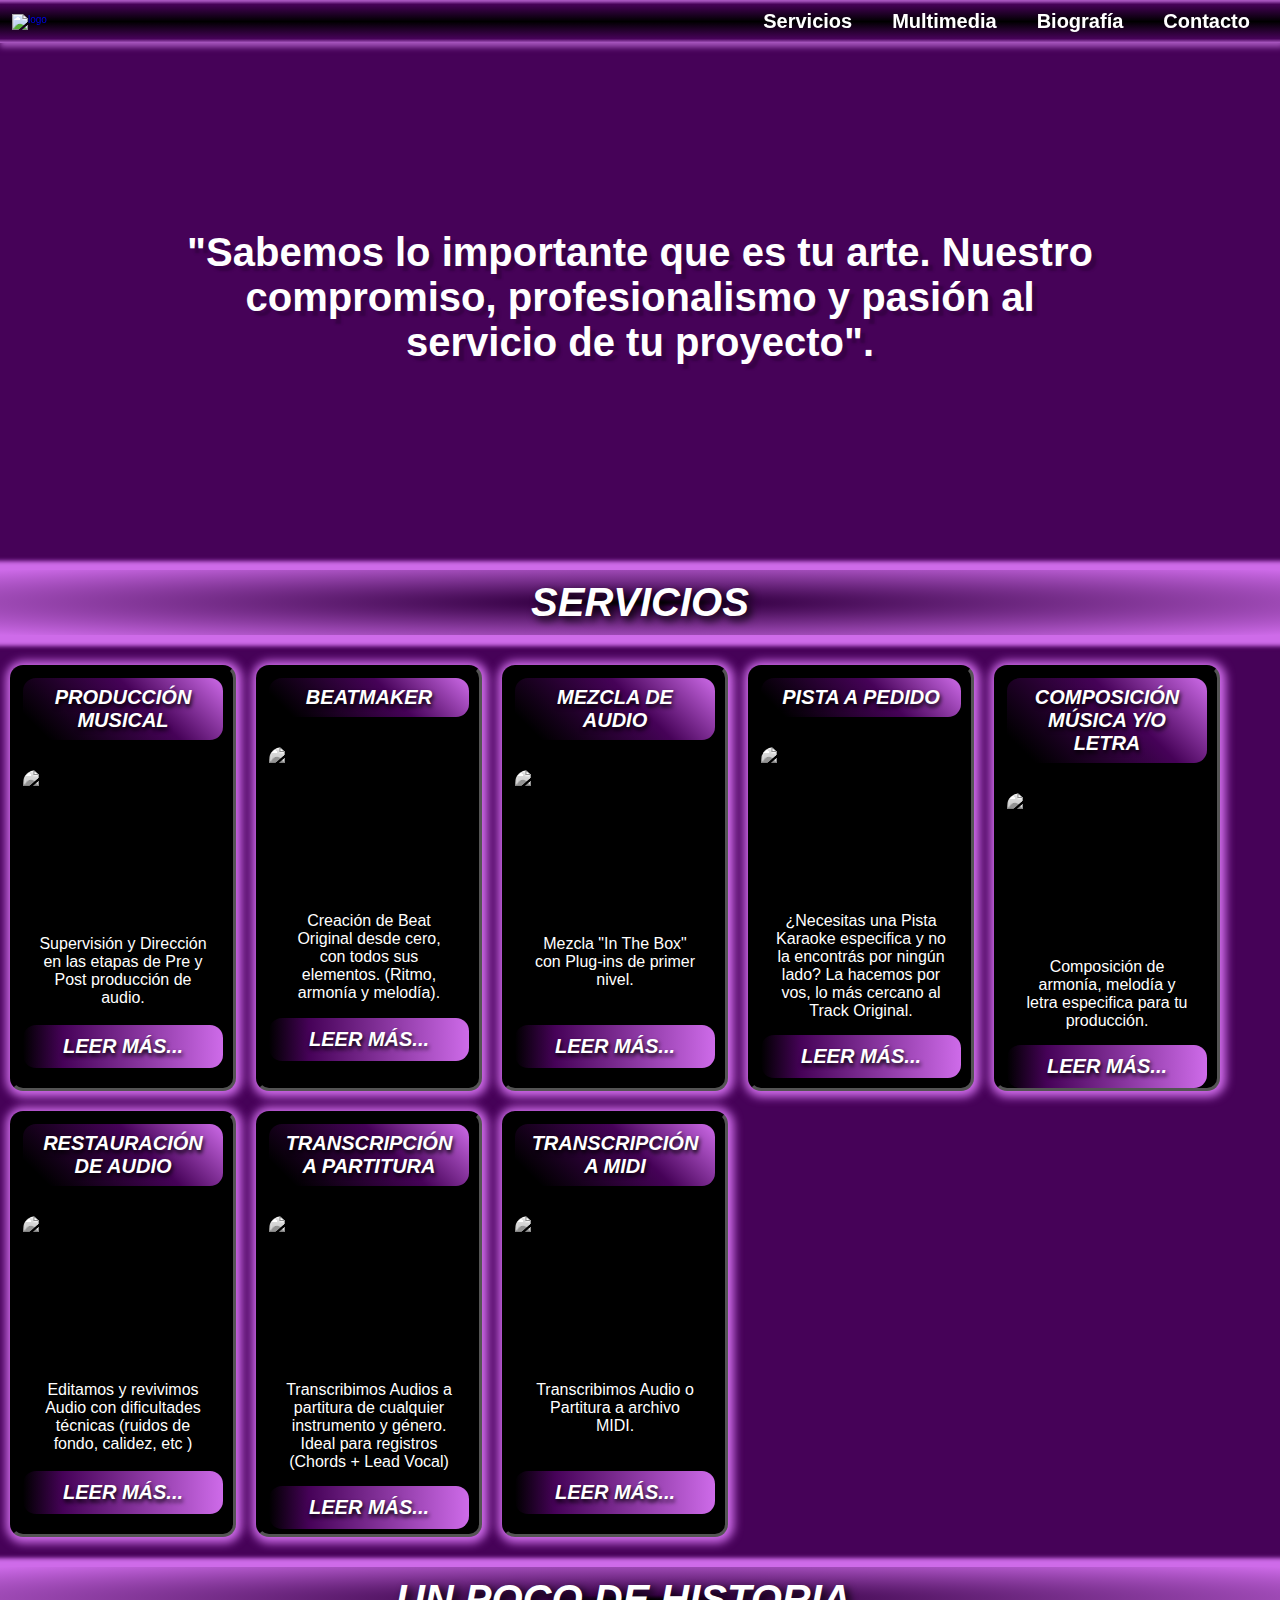
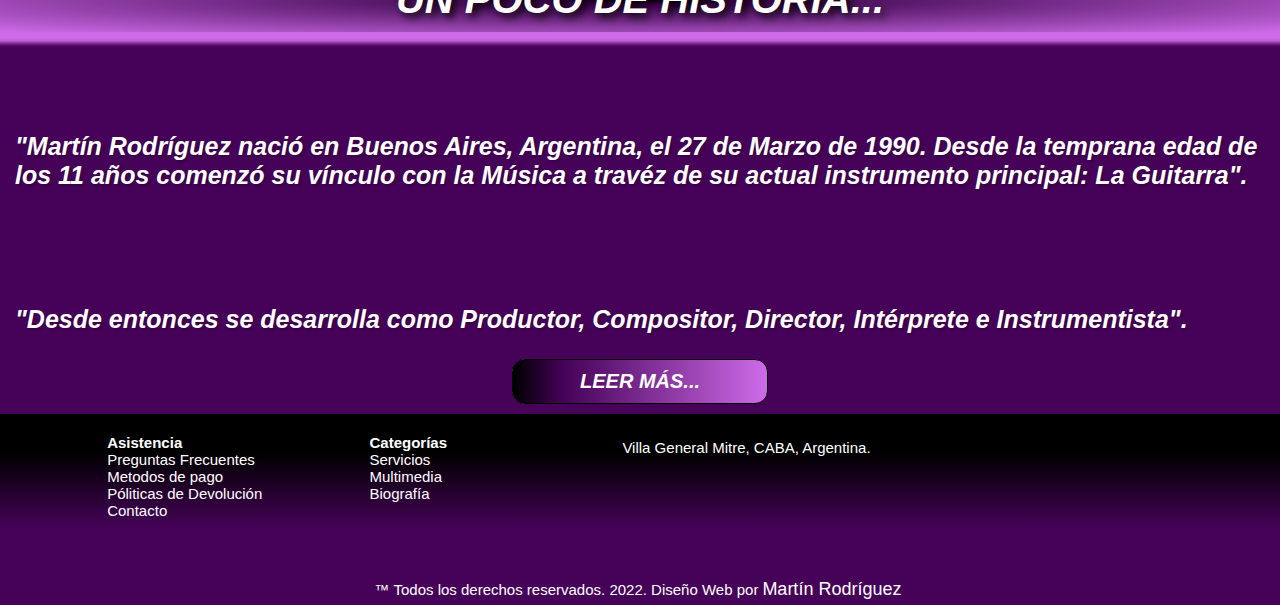
==== index.html @ 04217b55 "keywords" ====
<!DOCTYPE html>
<html lang="es">
<head>
    <meta charset="UTF-8">
    <meta http-equiv="X-UA-Compatible" content="IE=edge">
    <meta name="viewport" content="width=device-width, initial-scale=1.0">
    <title>MRproducciones</title>
    <meta name="description" content="Ofrecemos soluciones artísticas para todo tipo de proyectos y contenido relacionado con la Música. ">
    <meta name="keywords" content="musica, producciones, beatmaker, mezcla, audio, estudio, grabacion, pistas, karaoke, teatromusical, partituras, transcripciones">
    <link rel="shortcut icon" href="images/Favicon.png">    
    <link rel="stylesheet" href="css/stylees.css">
</head>


<body class="contenedor2">
    <div class="contenedor__index">
        <header>   
            <div class="header__menu">
                <a href="index.html"><img class="imgLogo" src="images/LOGO.bmp" alt="logo"></a>

                <div class="header__redes"><!--Abre Social Media-->
                    <script type="module" src="https://unpkg.com/ionicons@5.5.2/dist/ionicons/ionicons.esm.js"></script>
                    <script nomodule src="https://unpkg.com/ionicons@5.5.2/dist/ionicons/ionicons.js"></script>
            
                    <a href="https://www.instagram.com/martin8rod/" target="blank">
                        <ion-icon name="logo-instagram"></ion-icon>
                    </a>
            
                    <a href="https://www.facebook.com/martin.rodriguez.1257604/" target="blank">
                        <ion-icon name="logo-facebook"></ion-icon>
                    </a>
            
                    <a href="https://twitter.com/MartnRo28462185" target="blank">
                        <ion-icon name="logo-twitter"></ion-icon>
                    </a>
                </div><!--Cierra Social Media-->

                <nav class="nav"><!--Abre Navegador-->
                    <ul>
                        <li><a href="pages/1servicios.html"> Servicios </a>
                                <ul>
                                    <li><a href="pages/1servicios.html#produccion"> Producción Musical</a></li>
                                    <li><a href="pages/1servicios.html#beatmaker"> Beatmaker</a></li>
                                    <li><a href="pages/1servicios.html#mezcla"> Mezcla de Audio</a></li>
                                    <li><a href="pages/1servicios.html#pista"> Pista a pedido </a></li>
                                    <li><a href="pages/1servicios.html#composicion"> Composición Música y/o Letra</a></a></li>
                                    <li><a href="pages/1servicios.html#restauracion"> Restauración de audio</a></li>
                                    <li><a href="pages/1servicios.html#partitura">Transcripción a Partitura</a></li>
                                    <li><a href="pages/1servicios.html#midi">Transcripción a MIDI</a></li>
                                </ul>
                        </li>
                        <li><a href="pages/2multimedia.html"> Multimedia </a></li>
                        <li><a href="pages/3biografia.html"> Biografía</a></li>
                        <li><a href="pages/4contacto.html" target="blank"> Contacto</a></li>    
                    </ul>
                </nav><!--Cierra Navegador-->
            </div>
        </header>


        <div class="div__parallax"><!--Imagen con paralax-->
            <p class="index__parallax index__parrafoParallax">"Sabemos lo importante que es tu arte. Nuestro compromiso, profesionalismo y pasión al servicio de tu proyecto".</p>
        </div>


        <Section> <!--Abre Boxes Servicios en Index-->
            <h1><a class="index__servicios__titulo" href="pages/1servicios.html"> Servicios</a></h1>
            <div class="index__servicios">
                <div class="index__servicios__box" >
                    <h2 class="index__servicios__h2">Producción Musical</h2>
                    <img class="index__servicios__img" src="images/index/servicio_prod.jpg" alt="img.Producción Musical">
                    <p>Supervisión y Dirección en las etapas de Pre y Post producción de audio.</p>
                    <a href="pages/1servicios.html#produccion"><input class="index__servicios__boton" type="button" value="LEER MÁS..."></a>
                </div>
                <div class="index__servicios__box">
                    <h2 class="index__servicios__h2">Beatmaker</h2>
                    <img class="index__servicios__img" src="images/index/servicios_beat.jpg" alt="img.Beatmaker">
                    <p>Creación de Beat Original desde cero, con todos sus elementos. (Ritmo, armonía y melodía). </p>
                    <a href="pages/1servicios.html#beatmaker"><input class="index__servicios__boton" type="button" value="LEER MÁS..."></a> 
                </div>
                <div class="index__servicios__box">
                    <h2 class="index__servicios__h2">Mezcla de Audio</h2>
                    <img class="index__servicios__img" src="images/index/servicios_mezcla.jpg" alt="img.Mezcla">
                    <p>Mezcla "In The Box" con Plug-ins de primer nivel.</p>
                    <a href="pages/1servicios.html#mezcla"><input class="index__servicios__boton" type="button" value="LEER MÁS..."></a>
                </div>
                <div class="index__servicios__box">
                    <h2 class="index__servicios__h2">Pista a pedido</h2>
                    <img class="index__servicios__img" src="images/index/servicios_pista.jpg" alt="img.Pista a pedido">
                    <p>¿Necesitas una Pista Karaoke especifica y no la encontrás por ningún lado? La hacemos por vos, lo más cercano al Track Original.</p>
                    <a href="pages/1servicios.html#pista"><input class="index__servicios__boton" type="button" value="LEER MÁS..."></a>
                </div>
                <div class="index__servicios__box">
                    <h2 class="index__servicios__h2">Composición Música y/o Letra</h2>
                    <img class="index__servicios__img" src="images/index/servicios_composicion.jpg" alt="img.Composición Música y Letra">
                    <p>Composición de armonía, melodía y letra especifica para tu producción.</p>
                    <a href="pages/1servicios.html#composicion"><input class="index__servicios__boton" type="button" value="LEER MÁS..."></a>
                </div>
                <div class="index__servicios__box">
                    <h2 class="index__servicios__h2">Restauración de audio</h2>
                    <img class="index__servicios__img" src="images/index/servicios_restauracion.jpg.crdownload" alt="img.Restauriación de audio">
                    <p>Editamos y revivimos Audio con dificultades técnicas (ruidos de fondo, calidez, etc ) </p>
                    <a href="pages/1servicios.html#restauracion"><input class="index__servicios__boton" type="button" value="LEER MÁS..."></a>
                </div>
                <div class="index__servicios__box">
                    <h2 class="index__servicios__h2">Transcripción a Partitura</h2>
                    <img class="index__servicios__img" src="images/index/servicios_partitura.jpg" alt="img.Transcripción a Partitura">
                    <p>Transcribimos Audios a partitura de cualquier instrumento y género. Ideal para registros (Chords + Lead Vocal)</p>
                    <a href="pages/1servicios.html#partitura"><input class="index__servicios__boton" type="button" value="LEER MÁS..."></a>
                </div>
                <div class="index__servicios__box">
                    <h2 class="index__servicios__h2">Transcripción a MIDI</h2>
                    <img class="index__servicios__img" src="images/index/servicios_midi.jpg" alt="img.Transcripción a MIDI">
                    <p>Transcribimos Audio o Partitura a archivo MIDI.</p>
                    <a href="pages/1servicios.html#midi"><input class="index__servicios__boton" type="button" value="LEER MÁS..."></a>
                </div>
            </div>    
        </Section><!--Cierra Boxes Servicios en Index-->

        
        <aside class="aside"><!--Breve Biografía-->
            <h2 class="index__servicios__titulo">Un poco de historia...</h2>
            <p>"Martín Rodríguez nació en Buenos Aires, Argentina, el 27 de Marzo de 1990. Desde la temprana edad de los 11 años comenzó su vínculo con la Música a travéz de su actual instrumento principal: La Guitarra".</p>
            <p>"Desde entonces se desarrolla como Productor, Compositor, Director, Intérprete e Instrumentista".</p>
            <a  href="pages/3biografia.html"><input class="aside__boton" type="button" value="LEER MÁS..."></a>
        </aside>


        <footer class="footer"> <!-- Abre Footer-->
            <div class="footer__div">
                <ul>
                    <h3><a href="pages/5asistencia.html" target="blank"> Asistencia</a></h3>
                    <li><a href="pages/5asistencia.html#preguntas" target="blank"> Preguntas Frecuentes</a></li>
                    <li><a href="pages/5asistencia.html#metodos" target="blank"> Metodos de pago</a></li>
                    <li><a href="pages/5asistencia.html#politicas" target="blank"> Póliticas de Devolución</a></li>
                    <link href="https://cdn.jsdelivr.net/npm/bootstrap@5.1.3/dist/css/bootstrap.min.css" rel="stylesheet" integrity="sha384-1BmE4kWBq78iYhFldvKuhfTAU6auU8tT94WrHftjDbrCEXSU1oBoqyl2QvZ6jIW3" crossorigin="anonymous">
                    <li><a href="pages/4contacto.html" target="blank">Contacto</a></li>   
                </ul>
                <ul>
                    <h3><a> Categorías</a></h3>
                    <li><a href="pages/1servicios.html"> Servicios</a></li> 
                    <li><a href="pages/2multimedia.html"> Multimedia</a></li>
                    <li><a href="pages/3biografia.html"> Biografía</a></li>  
                </ul>
                <div class="footer__redes">
                    <a href="https://www.instagram.com/martin8rod/" target="blank">
                        <ion-icon name="logo-instagram"></ion-icon>
                    </a>
            
                    <a href="https://www.facebook.com/martin.rodriguez.1257604/" target="blank">
                        <ion-icon name="logo-facebook"></ion-icon>
                    </a>
            
                    <a href="https://twitter.com/MartnRo28462185" target="blank">
                        <ion-icon name="logo-twitter"></ion-icon>
                    </a>
                </div>
                <p id="footer__direccion"> Villa General Mitre, CABA, Argentina.</p>
                <iframe class="footer__mapa__img" src="https://www.google.com/maps/embed?pb=!1m18!1m12!1m3!1d4780.243723887978!2d-58.468614396782094!3d-34.60627025416889!2m3!1f0!2f0!3f0!3m2!1i1024!2i768!4f13.1!3m3!1m2!1s0x95bcc9ff31821b9b%3A0xfb2148a7ccff1341!2sAlejandro%20Magari%C3%B1os%20Cervantes%20%26%20Manuel%20Ricardo%20Trelles%2C%20Buenos%20Aires!5e0!3m2!1ses!2sar!4v1648910912915!5m2!1ses!2sar" width="400" height="300" style="border:0;" allowfullscreen="" loading="lazy" referrerpolicy="no-referrer-when-downgrade"></iframe>
                
            </div>
            <p> ™ Todos los derechos reservados. 2022. Diseño Web por<a class=martin href="pages/3biografia.html">Martín Rodríguez</a></p>
        </footer> <!-- Cierra Footer-->  
    </div>
</body>
</html>
---- css/stylees.css ----
* {
  margin: 0;
  padding: 0;
  font-family: 'Gill Sans', 'Gill Sans MT', Calibri, 'Trebuchet MS', sans-serif;
  list-style: none; }

a {
  text-decoration: none; }

html {
  font-size: 62.5%; }

/**Comienza HEADER-NAV-FOOTER**/
header {
  background-color: black;
  background-image: linear-gradient(to bottom, #a655bd 2%, #460258 10%, black 50%, #460258 90%, #a655bd 99%);
  width: 100%;
  position: fixed;
  z-index: 100;
  box-shadow: 2px 2px 6px 2px #a655bd; }

.header__menu {
  margin: auto;
  padding: 10px;
  display: flex;
  flex-direction: row;
  justify-content: space-between;
  align-items: center; }

.imgLogo {
  width: 150px;
  padding: 2px; }

.header__redes a {
  color: white;
  margin: 20px;
  text-align: left;
  font-size: 2rem; }

.header__redes a:hover {
  color: #ce6be9;
  transition: 0.2s;
  border-radius: 10px;
  border-color: #a655bd;
  font-size: 2rem; }

.nav ul {
  display: flex;
  flex-direction: row;
  align-items: center;
  flex-wrap: wrap; }

.nav ul li a {
  color: white;
  font-weight: bold;
  margin: 20px;
  font-size: 2rem; }

.nav ul li ul {
  display: none;
  position: absolute;
  min-width: 300px;
  background-color: black;
  margin: 10px; }

.nav ul li ul a {
  display: block;
  padding: 5px;
  margin: 10px; }

.nav li:hover > ul {
  display: block;
  border-radius: 10px;
  background-image: linear-gradient(45deg, #a655bd 2%, #460258 10%, black 50%, #460258 90%, #a655bd 99%);
  box-shadow: 2px 2px 5px 5px #a655bd; }

.nav li a:hover {
  background-color: #a655bd;
  padding: 6px;
  transition: 0.2s;
  border-radius: 10px;
  box-shadow: 1px 1px 8px 3px #a655bd; }

.footer {
  background-color: black;
  background-image: linear-gradient(to top, #460258 40%, black 80%);
  display: flex;
  flex-direction: column;
  justify-content: center; }
  .footer p {
    color: white;
    display: block;
    text-align: center;
    padding: 5px;
    font-size: 1.5rem; }
  .footer a {
    color: white;
    font-size: 1.5rem; }
  .footer .martin {
    margin: 4px;
    font-size: 1.8rem; }

.footer__div {
  display: flex;
  flex-direction: row;
  justify-content: space-evenly;
  padding: 10px;
  margin: 10px; }

.footer div ul {
  margin: 0 20px 0 20px; }

.footer__mapa__img {
  width: 250px;
  height: 120px;
  border-radius: 15px; }

.footer__redes a {
  display: flex;
  flex-direction: column;
  padding: 8px; }

.footer a:hover {
  color: #ce6be9;
  transition: 0.2s; }

/**Fin HEADER-NAV-FOOTER**/
/**Comienza INDEX**/
.contenedor__index {
  height: 100vh;
  display: grid;
  grid-template-areas: "header header header header header" "div div div div div" "section section section section section" "aside aside aside aside aside" "footer footer footer footer footer";
  grid-template-columns: repeat(5, 1fr);
  grid-template-rows: repeat(5, 1fr); }

.contenedor2 {
  background-color: #460258;
  background-image: url(../images/index/fondo2.jpg);
  background-repeat: repeat;
  background-blend-mode: overlay; }

header {
  grid-area: header; }

.div__parallax {
  grid-area: div; }

section {
  grid-area: section; }

aside {
  grid-area: aside; }

footer {
  grid-area: footer; }

.div__multimedia {
  grid-area: div; }

header {
  background-color: black;
  background-image: linear-gradient(to bottom, #a655bd 2%, #460258 10%, black 50%, #460258 90%, #a655bd 99%);
  width: 100%;
  position: fixed;
  z-index: 100;
  box-shadow: 2px 2px 6px 2px #a655bd; }

.header__menu {
  margin: auto;
  padding: 10px;
  display: flex;
  flex-direction: row;
  justify-content: space-between;
  align-items: center; }

.imgLogo {
  width: 150px;
  padding: 2px; }

.header__redes a {
  color: white;
  margin: 20px;
  text-align: left;
  font-size: 2rem; }

.header__redes a:hover {
  color: #ce6be9;
  transition: 0.2s;
  border-radius: 10px;
  border-color: #a655bd;
  font-size: 2rem; }

.nav ul {
  display: flex;
  flex-direction: row;
  align-items: center;
  flex-wrap: wrap; }

.nav ul li a {
  color: white;
  font-weight: bold;
  margin: 20px;
  font-size: 2rem; }

.nav ul li ul {
  display: none;
  position: absolute;
  min-width: 300px;
  background-color: black;
  margin: 10px; }

.nav ul li ul a {
  display: block;
  padding: 5px;
  margin: 10px; }

.nav li:hover > ul {
  display: block;
  border-radius: 10px;
  background-image: linear-gradient(45deg, #a655bd 2%, #460258 10%, black 50%, #460258 90%, #a655bd 99%);
  box-shadow: 2px 2px 5px 5px #a655bd; }

.nav li a:hover {
  background-color: #a655bd;
  padding: 6px;
  transition: 0.2s;
  border-radius: 10px;
  box-shadow: 1px 1px 8px 3px #a655bd; }

.index__parallax {
  background-image: url(../images/index/1.jpg);
  background-attachment: fixed;
  background-position: center;
  background-repeat: no-repeat;
  background-size: cover;
  border-radius: 15px;
  margin: 80px 20px 20px 20px;
  padding: 150px;
  height: 150px; }

.index__parrafoParallax {
  color: white;
  font-size: 4rem;
  overflow: hidden;
  font-weight: bold;
  text-align: center;
  text-shadow: 5px 5px 2px #380247; }

.index__servicios__titulo {
  display: block;
  text-align: center;
  text-transform: uppercase;
  color: white;
  font-size: 4rem;
  font-weight: bold;
  font-style: italic;
  margin: 20px 0 20px 0;
  padding: 10px;
  text-shadow: 4px 4px 8px black;
  background-image: radial-gradient(black 1%, #380247 10%, #ce6be9);
  box-shadow: 1px 1px 4px 10px #ce6be9; }

.index__servicios {
  display: flex;
  flex-direction: row;
  flex-wrap: wrap; }

.index__servicios__h2 {
  text-transform: uppercase;
  background-image: linear-gradient(45deg, black 10%, #460258 60%, #ce6be9);
  border-radius: 13px;
  color: white;
  text-shadow: 1px 3px 4px black;
  font-style: italic;
  padding: 8px;
  margin: 0 0 30px 0;
  font-size: 2rem; }

.index__servicios__box {
  display: grid;
  grid-template-rows: 1fr 2fr 2fr 1fr;
  width: 200px;
  height: 400px;
  border: inset 3px black;
  overflow: hidden;
  border-radius: 13px;
  box-shadow: 1px 1px 10px  5px #ce6be9;
  padding: 10px;
  text-align: center;
  background-color: black;
  margin: 10px; }

.index__servicios__img {
  width: 100%;
  height: 150px;
  border-radius: 13px;
  filter: grayscale(100%); }

.index__servicios p {
  padding: 15px;
  color: white;
  font-size: 1.6rem; }

.index__servicios__boton {
  color: white;
  border-radius: 13px;
  border: none;
  box-shadow: linear-gradient(2px 2px 2px #ce6be9);
  padding: 10px;
  display: block;
  justify-content: center;
  align-items: center;
  width: 100%;
  background-image: linear-gradient(to right, black, #460258 20%, #ce6be9);
  font-size: 2rem;
  font-weight: bold;
  font-style: italic;
  text-shadow: 1px 3px 4px black; }

.index__servicios__boton:hover {
  color: black;
  background-image: linear-gradient(to right, black, white 20%);
  transition: 0.2s;
  text-shadow: 1px 3px 4px #743d83; }

.aside {
  margin-top: 20px;
  display: flex;
  flex-direction: column;
  background-image: url(../images/index/2.jpg);
  background-attachment: fixed;
  background-repeat: no-repeat;
  background-size: cover;
  filter: gray;
  text-align: center; }
  .aside p {
    color: white;
    font-style: italic;
    font-size: 2.5rem;
    font-weight: bold;
    margin: 100px 15px 15px 15px;
    text-align: left;
    text-shadow: 2px 2px 2px #380247; }

.aside__boton {
  display: inline;
  width: 20%;
  margin: 10px;
  padding: 10px;
  border-radius: 13px;
  border: solid 1px black;
  background-image: linear-gradient(to right, black, #460258 20%, #ce6be9);
  font-size: 2rem;
  font-weight: bold;
  font-style: italic; }

.aside a input {
  color: white; }

.aside a input:hover {
  background-image: linear-gradient(to right, black, white 20%);
  color: black;
  transition: 0.2s;
  text-shadow: 5px 1px 10px #743d83; }

.aside h2 {
  margin: 0; }

/**Final INDEX**/
/**Comienza SERVICIOS**/
.contenedor__servicios {
  height: 100vh;
  display: grid;
  grid-template-areas: "header header header" "section section section" "footer footer footer";
  grid-template-columns: repeat(3, 1fr);
  grid-auto-rows: repeat(3, 1fr); }

.servicios__section {
  display: flex;
  flex-direction: column; }

.tituloPagina {
  display: block;
  font-size: 3rem;
  color: white;
  margin: 80px 0 0 0;
  text-align: center; }

.servicios__lista {
  height: 100%;
  background-color: #380247;
  justify-content: center; }
  .servicios__lista ul {
    display: flex;
    flex-direction: row;
    justify-content: space-evenly;
    align-content: center;
    text-align: center;
    padding: 10px;
    font-size: 1.5rem; }

.listaLi li > a {
  color: white;
  position: relative; }

.listaLi li > a:hover {
  text-shadow: 1px 3px 7px #ce6be9;
  transition: 0.2s; }

.servicios__produccion__texto {
  font-size: 2rem;
  margin: 20px;
  width: 100%;
  display: grid;
  grid-template-rows: 1fr 2fr 1fr;
  color: white; }

.serviciosH2 {
  margin: auto;
  width: 95%;
  justify-content: center;
  text-align: center;
  margin-top: 5px;
  text-shadow: 3px 3px 2px black;
  background-image: linear-gradient(to right, black 5%, #460258, #ce6be9 50%, #460258, black);
  padding: 10px;
  border-radius: 5px; }

.serviciosParrafo {
  margin: 10px; }

.servicios__divBoton {
  display: flex;
  flex-direction: row;
  justify-content: center; }

.servicios__texto__boton {
  font-size: 1.8rem;
  font-weight: bold;
  text-transform: uppercase;
  color: white;
  text-shadow: 3px 2px 1px black;
  background-image: linear-gradient(to right, rgba(0, 0, 0, 0.938) 2%, #460258 40%, #ce6be9);
  display: inline;
  border-radius: 10px;
  border: none;
  padding: 10px;
  margin: 10px; }

.servicios__texto__boton:hover {
  background-image: linear-gradient(to right, black 2%, white);
  color: black;
  text-shadow: 2px 2px 4px white;
  transition: 0.2s; }

/**MAPS**/
.btn-color1 {
  background-color: violet; }

.btn-color2 {
  background-color: black; }

.btn-color3 {
  background-color: white; }

/**EXTEND**/
.extend, .servicios__produccion, .servicios__beatmaker {
  background-color: black;
  margin-top: 50px;
  display: flex; }

.servicios__produccion {
  flex-direction: row; }

.servicios__beatmaker {
  flex-direction: row-reverse; }

/**MIXIN**/
.servicios__img {
  border-radius: 10px;
  height: 300px; }

/**Fin SERVICIOS**/
/**Comienza MULTIMEDIA**/
.contenedor__multimedia {
  display: flex;
  flex-direction: column; }

.section__multimedia {
  width: 100%; }

.index__multimedia__titulo {
  display: block;
  text-align: center;
  text-transform: uppercase;
  color: white;
  font-size: 4rem;
  font-weight: bold;
  font-style: italic;
  margin: 76px 0 15px 0;
  padding: 10px;
  text-shadow: 4px 4px 8px black;
  background-image: radial-gradient(black 1%, #380247 10%, #ce6be9);
  box-shadow: 1px 1px 4px 10px #ce6be9; }

.listaMultimedia {
  width: 100%;
  height: 40px;
  background-color: #380247;
  display: flex;
  flex-direction: row;
  justify-content: space-evenly;
  align-items: center; }
  .listaMultimedia a {
    font-size: 1.5rem;
    color: white; }
    .listaMultimedia a:hover {
      text-shadow: 2px 2px 4px white; }

.multimedia__produccion {
  height: 400px;
  display: flex;
  flex-direction: column; }
  .multimedia__produccion h2 {
    font-size: 3rem;
    color: white;
    margin: auto;
    width: 95%;
    justify-content: center;
    text-align: center;
    margin-top: 5px;
    padding: 10px;
    border-radius: 5px;
    text-shadow: 2px 2px 4px #ce6be9; }

.boxesProduccion {
  height: 100%;
  display: flex;
  flex-grow: row nowrap;
  margin: 20px; }

.multimedia__boxProduccion {
  height: 100%;
  width: 300px;
  margin: 10px;
  overflow: hidden;
  background-color: black;
  border-radius: 15px;
  box-shadow: 1px 1px 10px  5px #ce6be9;
  display: flex;
  flex-direction: column;
  align-items: center; }
  .multimedia__boxProduccion ul {
    width: 80%;
    margin: 10px; }
    .multimedia__boxProduccion ul li {
      color: white;
      font-size: 1.5rem;
      text-align: justify;
      margin: 5px; }

.imgBoxMultimedia {
  margin-top: 20px;
  border-radius: 15px; }

.audioControls {
  width: 80%; }

.cosas {
  margin-top: 50px; }

/**Fin MULTIMEDIA**/
/**Comienza BIOGRAFIA**/
.contenedor__biografia {
  height: 100vh;
  display: grid;
  grid-template-areas: "header header header" "section section section" "div div div" "footer footer footer "; }

.contenedor__biografia iframe {
  margin: 10px; }

.biografia__texto {
  color: white;
  font-size: 1.7rem;
  margin: 20px;
  text-align: justify; }

/**Fin BIOGRAFIA**/
/**Comienza CONTACTO**/
.contenedor__contacto {
  height: 100vh;
  background-color: #460258;
  background-image: url(../images/index/fondo2.jpg);
  background-repeat: repeat;
  background-blend-mode: overlay;
  display: grid;
  grid-template-areas: "header" "section" "footer"; }

.section__formulario {
  width: 100%;
  display: flex;
  flex-direction: column; }

.section__formulario p {
  color: white;
  font-size: 1.4rem;
  margin-top: 10px;
  text-align: center;
  background-color: #380247;
  padding: 10px;
  position: relative;
  text-shadow: 3px 3px 0 black; }

.fieldset {
  width: 80%;
  padding: 20px;
  margin: auto;
  margin-top: 50px;
  margin-bottom: 50px;
  display: flex;
  flex-direction: column;
  justify-content: center;
  border-radius: 13px;
  border: none;
  box-shadow: 2px 2px 8px 8px #ce6be9;
  color: white;
  background-image: linear-gradient(45deg, #460258, black); }

.legend__formulario {
  font-size: 2rem;
  text-transform: uppercase;
  text-decoration: solid;
  text-shadow: 3px 3px 3px #460258; }

.div__formulario {
  display: flex;
  flex-direction: column;
  justify-content: space-between;
  align-items: left; }

.div__formulario label {
  font-size: 1.2rem;
  padding: 5px;
  display: block; }

.div__formulario input {
  background-color: #e27bff;
  padding: 5px;
  font-size: 1rem; }

.formulario__sexo {
  display: flex;
  flex-direction: row;
  justify-content: space-between;
  align-items: center;
  width: 20%;
  font-size: 1.2rem; }

/**Fin CONTACTO**/
/**Comienza ASISTENCIA-PREGUNTAS**/
.contenedor__asistencia {
  display: grid;
  grid-template-areas: "header header header" "section section section" "footer footer footer"; }

.asistencia__frecuentes {
  margin: 15px;
  font-size: 3rem;
  color: white;
  text-align: center; }

.asistencia__div {
  padding: 15px;
  display: flex;
  flex-direction: column;
  color: white;
  font-size: 1.5rem; }

.asistencia__div h3 {
  background-color: #791a94;
  padding: 5px;
  border-radius: 10px; }

.asistencia__metodos {
  margin: 15px;
  font-size: 3rem;
  color: white;
  text-align: center; }

.asistencia__metodos ul {
  padding: 5px;
  display: flex;
  flex-direction: column;
  color: white;
  font-size: 1.5rem;
  text-align: left; }

.asistencia__politicas {
  margin: 15px;
  font-size: 3rem;
  color: white;
  text-align: center; }

.asistencia__politicas p {
  padding: 5px;
  display: flex;
  flex-direction: column;
  color: white;
  font-size: 1.5rem;
  text-align: left; }

/**Fin ASISTENCIA-PREGUNTAS**/
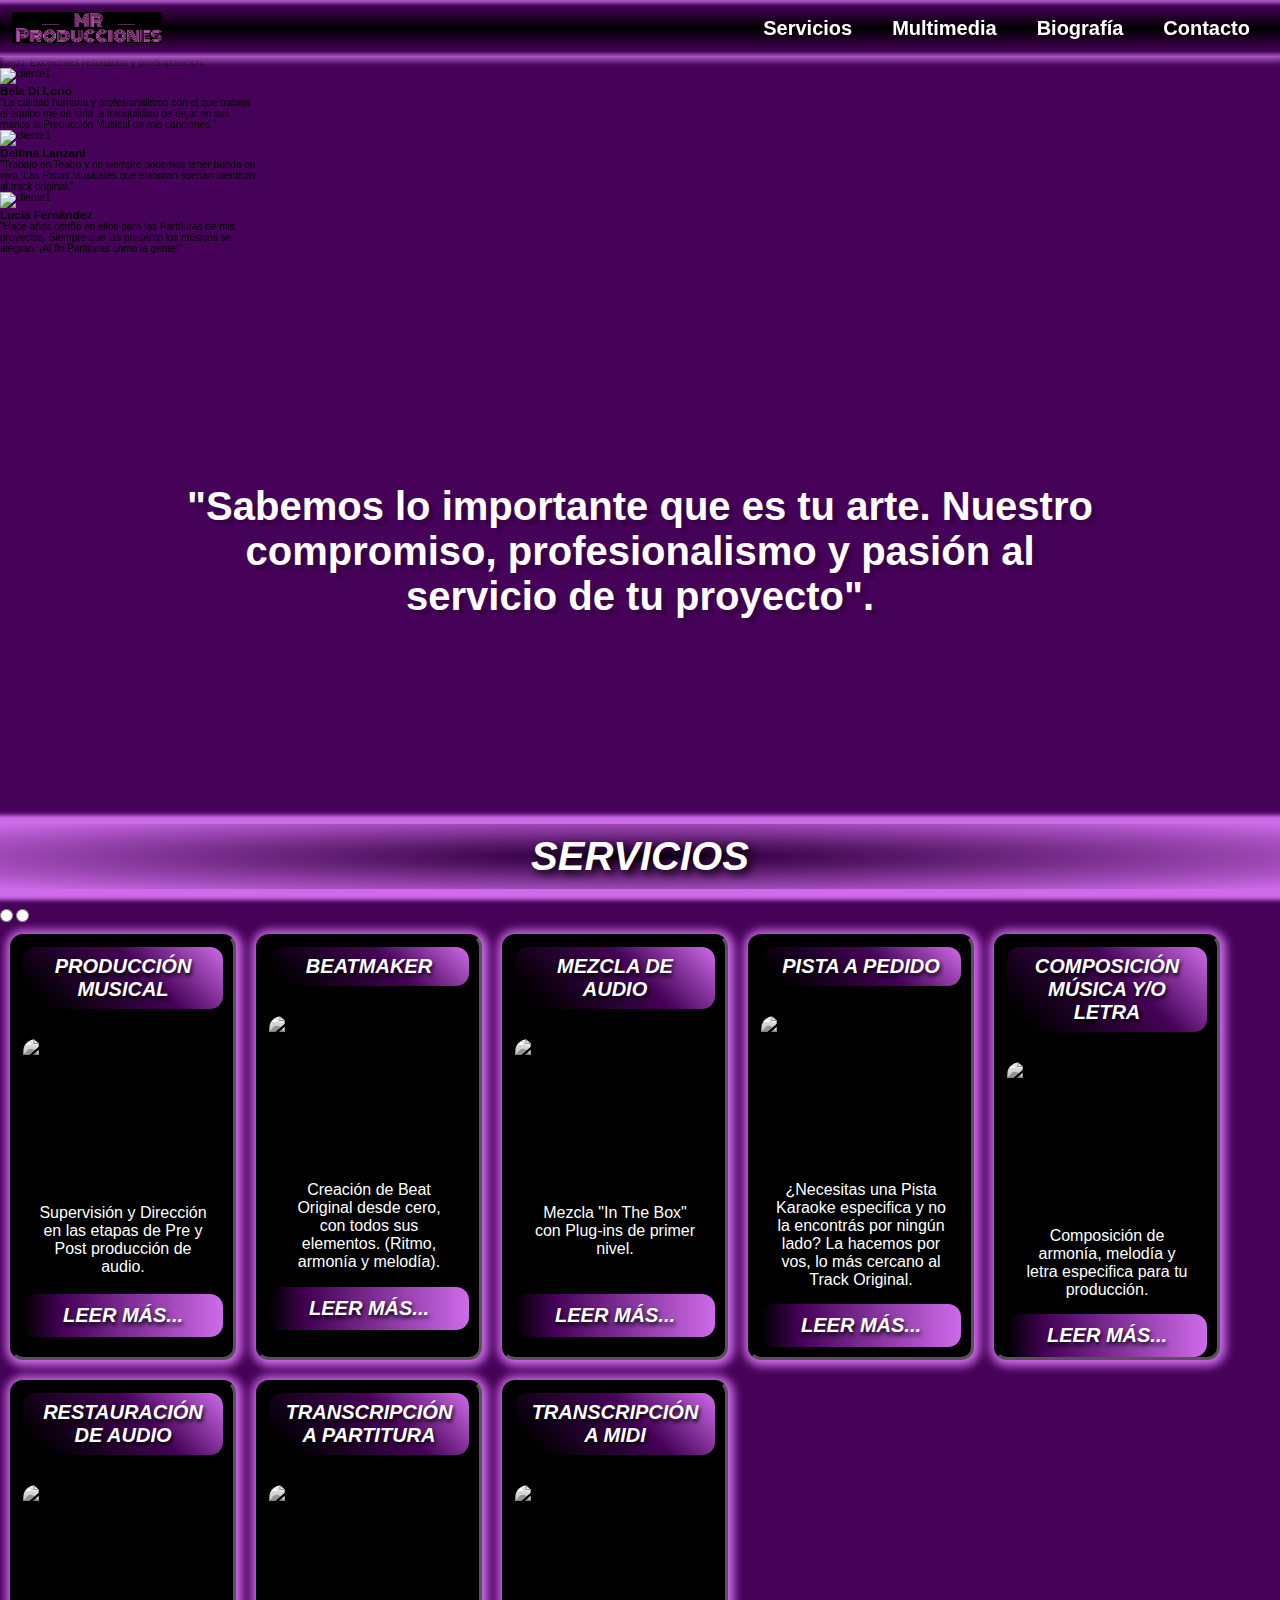
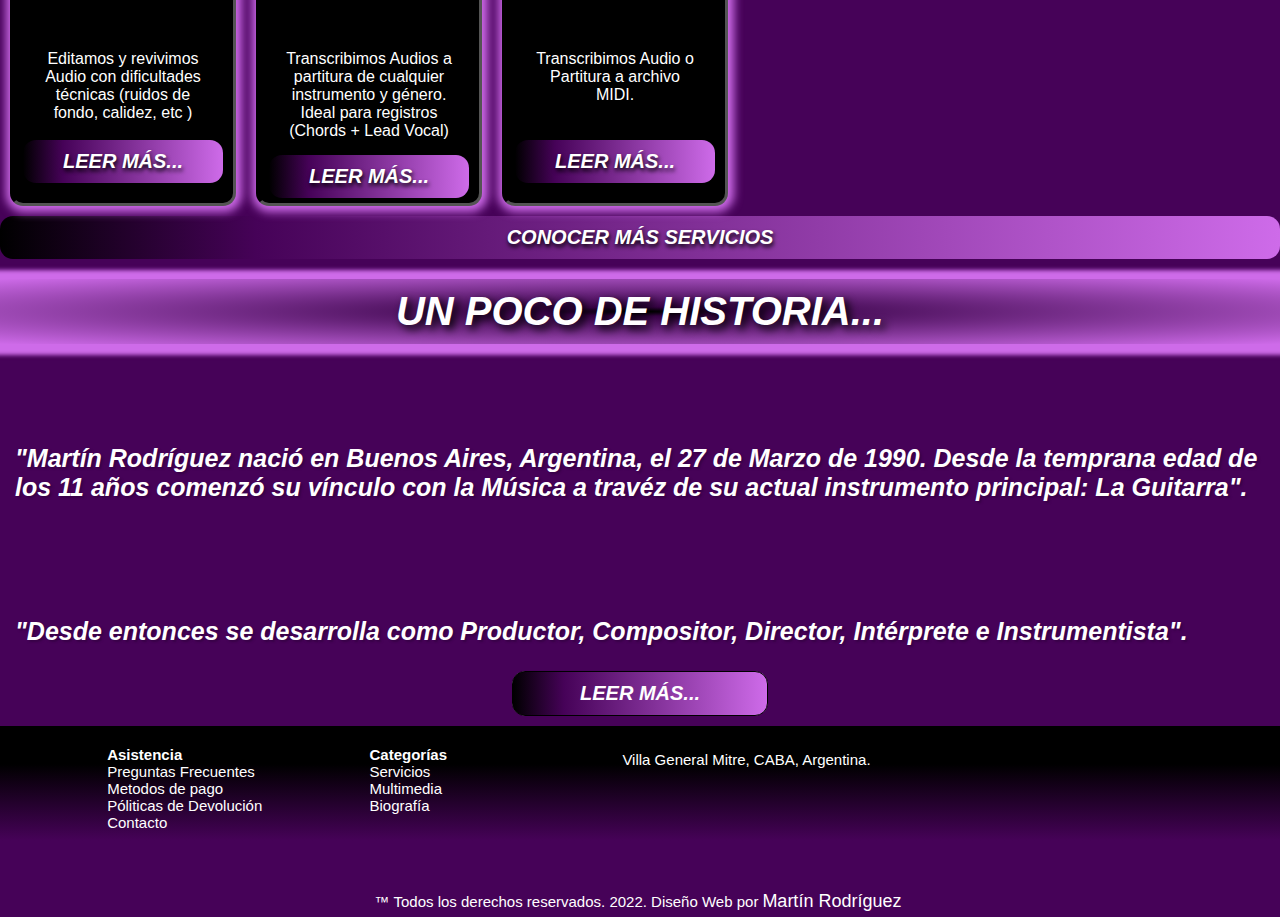
==== commit 9ce44def: "tercer entrega 17-5" ====
--- a/index.html
+++ b/index.html
@@ -8,6 +8,7 @@
     <meta name="description" content="Ofrecemos soluciones artísticas para todo tipo de proyectos y contenido relacionado con la Música. ">
     <meta name="keywords" content="musica, producciones, beatmaker, mezcla, audio, estudio, grabacion, pistas, karaoke, teatromusical, partituras, transcripciones">
     <link rel="shortcut icon" href="images/Favicon.png">    
+    <link href="https://unpkg.com/aos@2.3.1/dist/aos.css" rel="stylesheet">
     <link rel="stylesheet" href="css/stylees.css">
 </head>
 
@@ -16,7 +17,7 @@
     <div class="contenedor__index">
         <header>   
             <div class="header__menu">
-                <a href="index.html"><img class="imgLogo" src="images/LOGO.bmp" alt="logo"></a>
+                <a href="index.html"><img class="imgLogo" src="images/LOGO2.png" alt="logo"></a>
 
                 <div class="header__redes"><!--Abre Social Media-->
                     <script type="module" src="https://unpkg.com/ionicons@5.5.2/dist/ionicons/ionicons.esm.js"></script>
@@ -62,9 +63,11 @@
             <p class="index__parallax index__parrafoParallax">"Sabemos lo importante que es tu arte. Nuestro compromiso, profesionalismo y pasión al servicio de tu proyecto".</p>
         </div>
 
-
-        <Section> <!--Abre Boxes Servicios en Index-->
+        
+        <Section class="index__section"> <!--Abre Boxes Servicios en Index--> 
             <h1><a class="index__servicios__titulo" href="pages/1servicios.html"> Servicios</a></h1>
+            <input class="btn__radio" type="radio" name="dot" id="one">
+            <input class="btn__radio" type="radio" name="dot" id="two">
             <div class="index__servicios">
                 <div class="index__servicios__box" >
                     <h2 class="index__servicios__h2">Producción Musical</h2>
@@ -90,32 +93,72 @@
                     <p>¿Necesitas una Pista Karaoke especifica y no la encontrás por ningún lado? La hacemos por vos, lo más cercano al Track Original.</p>
                     <a href="pages/1servicios.html#pista"><input class="index__servicios__boton" type="button" value="LEER MÁS..."></a>
                 </div>
-                <div class="index__servicios__box">
+                <div id="mediaCompo" class="index__servicios__box">
                     <h2 class="index__servicios__h2">Composición Música y/o Letra</h2>
                     <img class="index__servicios__img" src="images/index/servicios_composicion.jpg" alt="img.Composición Música y Letra">
                     <p>Composición de armonía, melodía y letra especifica para tu producción.</p>
                     <a href="pages/1servicios.html#composicion"><input class="index__servicios__boton" type="button" value="LEER MÁS..."></a>
                 </div>
-                <div class="index__servicios__box">
+                <div id="mediaRestaura" class="index__servicios__box">
                     <h2 class="index__servicios__h2">Restauración de audio</h2>
                     <img class="index__servicios__img" src="images/index/servicios_restauracion.jpg.crdownload" alt="img.Restauriación de audio">
                     <p>Editamos y revivimos Audio con dificultades técnicas (ruidos de fondo, calidez, etc ) </p>
                     <a href="pages/1servicios.html#restauracion"><input class="index__servicios__boton" type="button" value="LEER MÁS..."></a>
                 </div>
-                <div class="index__servicios__box">
+                <div id="mediaTrans" class="index__servicios__box">
                     <h2 class="index__servicios__h2">Transcripción a Partitura</h2>
                     <img class="index__servicios__img" src="images/index/servicios_partitura.jpg" alt="img.Transcripción a Partitura">
                     <p>Transcribimos Audios a partitura de cualquier instrumento y género. Ideal para registros (Chords + Lead Vocal)</p>
                     <a href="pages/1servicios.html#partitura"><input class="index__servicios__boton" type="button" value="LEER MÁS..."></a>
                 </div>
-                <div class="index__servicios__box">
+                <div id="mediaMIDI" class="index__servicios__box">
                     <h2 class="index__servicios__h2">Transcripción a MIDI</h2>
                     <img class="index__servicios__img" src="images/index/servicios_midi.jpg" alt="img.Transcripción a MIDI">
                     <p>Transcribimos Audio o Partitura a archivo MIDI.</p>
                     <a href="pages/1servicios.html#midi"><input class="index__servicios__boton" type="button" value="LEER MÁS..."></a>
                 </div>
+            </div>
+
+            <a href="pages/1servicios.html"><input id="masServicios" class="index__servicios__boton" type="button" value="CONOCER MÁS SERVICIOS">
+            </a>
+
+            
+            
+            
+            <div class="botonSlider">
+                <label for="one"class="one"></label>
+                <label for="two"class="two"></label>
             </div>    
         </Section><!--Cierra Boxes Servicios en Index-->
+
+        <div class="index__clientes">
+            <h2>Opiniones de nuestros clientes...</h2>
+            <div class="div__clientes" data-aos="fade-zoom-in"
+            data-aos-easing="ease-in-back"
+            data-aos-delay="300"
+            data-aos-offset="0">
+                <div class="index__box__clientes">
+                    <img class="img__clientes" src="images/clientes/cliente 1.jpg" alt="cliente1">
+                    <h3>Juan Pablo Schapira</h3>
+                    <p>"Cuando necesito una mezcla MRproducciones entra en juego. Excelentes resultados y predisposición."</p>
+                </div>
+                <div class="index__box__clientes">
+                    <img class="img__clientes" src="images/clientes/cliente 2.jpg" alt="cliente1">
+                    <h3>Bela Di Lorio</h3>
+                    <p>"La calidad humana y profesionalismo con el que trabaja el equipo me da toda la tranquildiad de dejar en sus manos la Producción Musical de mis canciones."</p>
+                </div>
+                <div class="index__box__clientes">
+                    <img class="img__clientes" src="images/clientes/cliente 3.jpg" alt="cliente1">
+                    <h3>Delfina Lanzani</h3>
+                    <p>"Trabajo en Teatro y no siempre podemos tener banda en vivo. Las Pistas Musicales que elaboran suenan identicas al track original."</p>
+                </div>
+                <div class="index__box__clientes">
+                    <img class="img__clientes" src="images/clientes/cliente 4.jpg" alt="cliente1">
+                    <h3>Lucía Fernández</h3>
+                    <p>"Hace años confío en ellos para las Partituras de mis proyectos. Siempre que las presento los músicos se alegran. ¡Al fin Partituras como la gente!"</p>
+                </div>
+            </div>   
+        </div>
 
         
         <aside class="aside"><!--Breve Biografía-->
@@ -133,7 +176,6 @@
                     <li><a href="pages/5asistencia.html#preguntas" target="blank"> Preguntas Frecuentes</a></li>
                     <li><a href="pages/5asistencia.html#metodos" target="blank"> Metodos de pago</a></li>
                     <li><a href="pages/5asistencia.html#politicas" target="blank"> Póliticas de Devolución</a></li>
-                    <link href="https://cdn.jsdelivr.net/npm/bootstrap@5.1.3/dist/css/bootstrap.min.css" rel="stylesheet" integrity="sha384-1BmE4kWBq78iYhFldvKuhfTAU6auU8tT94WrHftjDbrCEXSU1oBoqyl2QvZ6jIW3" crossorigin="anonymous">
                     <li><a href="pages/4contacto.html" target="blank">Contacto</a></li>   
                 </ul>
                 <ul>
@@ -162,5 +204,10 @@
             <p> ™ Todos los derechos reservados. 2022. Diseño Web por<a class=martin href="pages/3biografia.html">Martín Rodríguez</a></p>
         </footer> <!-- Cierra Footer-->  
     </div>
+    <script src="https://unpkg.com/aos@2.3.1/dist/aos.js"></script>
+    <script>
+        AOS.init();
+      </script>
+
 </body>
 </html>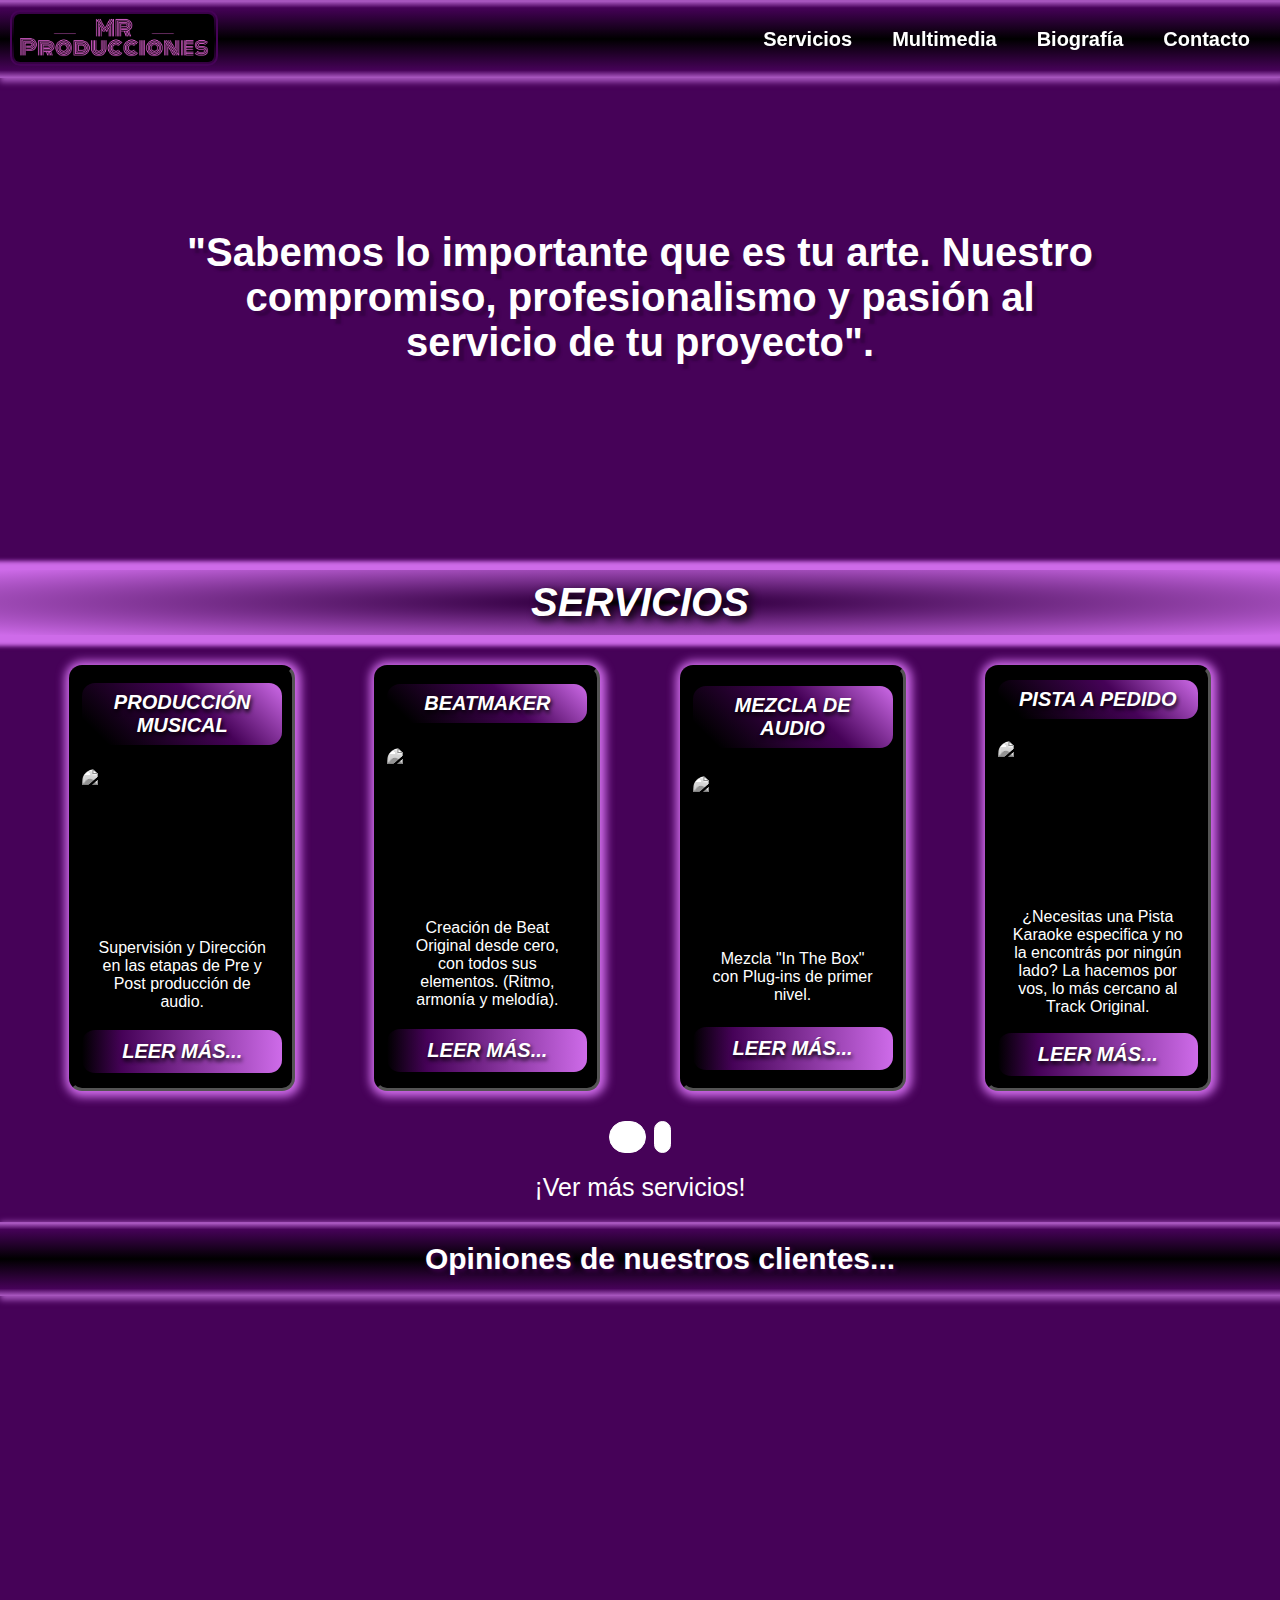
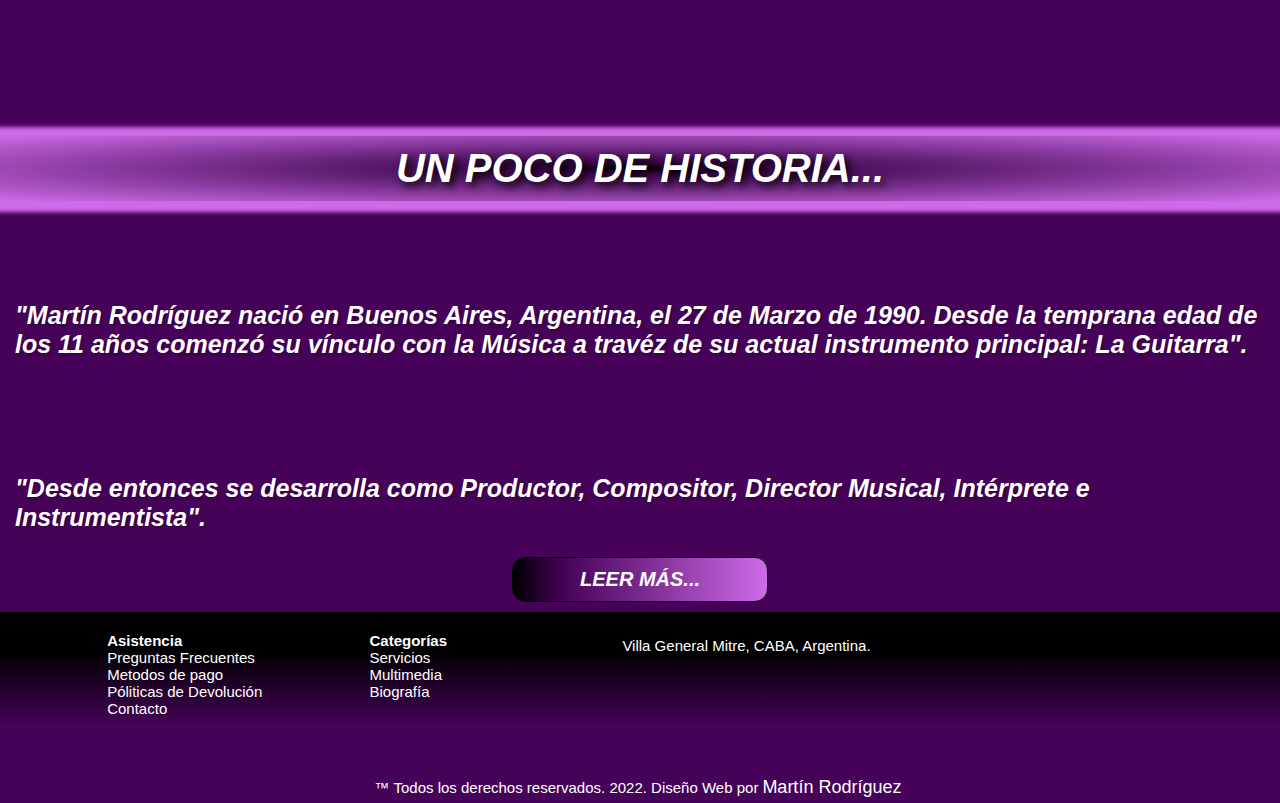
==== commit 5f3c6942: "commit final" ====
--- a/index.html
+++ b/index.html
@@ -7,7 +7,7 @@
     <title>MRproducciones</title>
     <meta name="description" content="Ofrecemos soluciones artísticas para todo tipo de proyectos y contenido relacionado con la Música. ">
     <meta name="keywords" content="musica, producciones, beatmaker, mezcla, audio, estudio, grabacion, pistas, karaoke, teatromusical, partituras, transcripciones">
-    <link rel="shortcut icon" href="images/Favicon.png">    
+    <link rel="shortcut icon" href="images/Favicon2.png">    
     <link href="https://unpkg.com/aos@2.3.1/dist/aos.css" rel="stylesheet">
     <link rel="stylesheet" href="css/stylees.css">
 </head>
@@ -15,7 +15,7 @@
 
 <body class="contenedor2">
     <div class="contenedor__index">
-        <header>   
+        <header class="header__padre">   
             <div class="header__menu">
                 <a href="index.html"><img class="imgLogo" src="images/LOGO2.png" alt="logo"></a>
 
@@ -66,28 +66,28 @@
         
         <Section class="index__section"> <!--Abre Boxes Servicios en Index--> 
             <h1><a class="index__servicios__titulo" href="pages/1servicios.html"> Servicios</a></h1>
-            <input class="btn__radio" type="radio" name="dot" id="one">
+            <input class="btn__radio" type="radio" name="dot" id="one" checked>
             <input class="btn__radio" type="radio" name="dot" id="two">
             <div class="index__servicios">
-                <div class="index__servicios__box" >
+                <div id="mediaProdu" class="index__servicios__box" >
                     <h2 class="index__servicios__h2">Producción Musical</h2>
                     <img class="index__servicios__img" src="images/index/servicio_prod.jpg" alt="img.Producción Musical">
                     <p>Supervisión y Dirección en las etapas de Pre y Post producción de audio.</p>
                     <a href="pages/1servicios.html#produccion"><input class="index__servicios__boton" type="button" value="LEER MÁS..."></a>
                 </div>
-                <div class="index__servicios__box">
+                <div id="mediaBeat" class="index__servicios__box">
                     <h2 class="index__servicios__h2">Beatmaker</h2>
                     <img class="index__servicios__img" src="images/index/servicios_beat.jpg" alt="img.Beatmaker">
                     <p>Creación de Beat Original desde cero, con todos sus elementos. (Ritmo, armonía y melodía). </p>
                     <a href="pages/1servicios.html#beatmaker"><input class="index__servicios__boton" type="button" value="LEER MÁS..."></a> 
                 </div>
-                <div class="index__servicios__box">
+                <div id="mediaMezcla" class="index__servicios__box">
                     <h2 class="index__servicios__h2">Mezcla de Audio</h2>
                     <img class="index__servicios__img" src="images/index/servicios_mezcla.jpg" alt="img.Mezcla">
                     <p>Mezcla "In The Box" con Plug-ins de primer nivel.</p>
                     <a href="pages/1servicios.html#mezcla"><input class="index__servicios__boton" type="button" value="LEER MÁS..."></a>
                 </div>
-                <div class="index__servicios__box">
+                <div id="mediaPista" class="index__servicios__box">
                     <h2 class="index__servicios__h2">Pista a pedido</h2>
                     <img class="index__servicios__img" src="images/index/servicios_pista.jpg" alt="img.Pista a pedido">
                     <p>¿Necesitas una Pista Karaoke especifica y no la encontrás por ningún lado? La hacemos por vos, lo más cercano al Track Original.</p>
@@ -105,13 +105,13 @@
                     <p>Editamos y revivimos Audio con dificultades técnicas (ruidos de fondo, calidez, etc ) </p>
                     <a href="pages/1servicios.html#restauracion"><input class="index__servicios__boton" type="button" value="LEER MÁS..."></a>
                 </div>
-                <div id="mediaTrans" class="index__servicios__box">
+                <div id="mediaTrans" class="index__servicios__box" data-aos="fade-right">
                     <h2 class="index__servicios__h2">Transcripción a Partitura</h2>
                     <img class="index__servicios__img" src="images/index/servicios_partitura.jpg" alt="img.Transcripción a Partitura">
                     <p>Transcribimos Audios a partitura de cualquier instrumento y género. Ideal para registros (Chords + Lead Vocal)</p>
                     <a href="pages/1servicios.html#partitura"><input class="index__servicios__boton" type="button" value="LEER MÁS..."></a>
                 </div>
-                <div id="mediaMIDI" class="index__servicios__box">
+                <div id="mediaMIDI" class="index__servicios__box" data-aos="fade-right">
                     <h2 class="index__servicios__h2">Transcripción a MIDI</h2>
                     <img class="index__servicios__img" src="images/index/servicios_midi.jpg" alt="img.Transcripción a MIDI">
                     <p>Transcribimos Audio o Partitura a archivo MIDI.</p>
@@ -128,7 +128,8 @@
             <div class="botonSlider">
                 <label for="one"class="one"></label>
                 <label for="two"class="two"></label>
-            </div>    
+            </div>   
+            <a href="pages/1servicios.html"><p class="masServicios">¡Ver más servicios! </p> </a>
         </Section><!--Cierra Boxes Servicios en Index-->
 
         <div class="index__clientes">
@@ -164,7 +165,7 @@
         <aside class="aside"><!--Breve Biografía-->
             <h2 class="index__servicios__titulo">Un poco de historia...</h2>
             <p>"Martín Rodríguez nació en Buenos Aires, Argentina, el 27 de Marzo de 1990. Desde la temprana edad de los 11 años comenzó su vínculo con la Música a travéz de su actual instrumento principal: La Guitarra".</p>
-            <p>"Desde entonces se desarrolla como Productor, Compositor, Director, Intérprete e Instrumentista".</p>
+            <p>"Desde entonces se desarrolla como Productor, Compositor, Director Musical, Intérprete e Instrumentista".</p>
             <a  href="pages/3biografia.html"><input class="aside__boton" type="button" value="LEER MÁS..."></a>
         </aside>
 
--- a/css/stylees.css
+++ b/css/stylees.css
@@ -20,7 +20,6 @@
   box-shadow: 2px 2px 6px 2px #a655bd; }
 
 .header__menu {
-  margin: auto;
   padding: 10px;
   display: flex;
   flex-direction: row;
@@ -28,8 +27,10 @@
   align-items: center; }
 
 .imgLogo {
-  width: 150px;
-  padding: 2px; }
+  width: 200px;
+  padding: 2px;
+  border: 2px solid #460258;
+  border-radius: 10px; }
 
 .header__redes a {
   color: white;
@@ -125,19 +126,22 @@
   transition: 0.2s; }
 
 /**Fin HEADER-NAV-FOOTER**/
+/**EXTENDS**/
+.boxshadow, .index__clientes h2, .index__box__clientes {
+  box-shadow: 2px 2px 6px 2px #a655bd; }
+
+.gradiente, .index__clientes h2, .img__clientes {
+  background-image: linear-gradient(to bottom, #a655bd 2%, #460258 10%, black 50%, #460258 90%, #a655bd 99%); }
+
 /**Comienza INDEX**/
 .contenedor__index {
+  width: 100%;
   height: 100vh;
-  display: grid;
-  grid-template-areas: "header header header header header"- "div div div div div"- "section section section section section"- "aside aside aside aside aside"- "footer footer footer footer footer";
-  grid-template-columns: repeat(5, 1fr);
-  grid-template-rows: repeat(5, 1fr); }
+  display: flex;
+  flex-direction: column; }
 
 .contenedor2 {
+  width: 100%;
   background-color: #460258;
   background-image: url(../images/index/fondo2.jpg);
   background-repeat: repeat;
@@ -161,75 +165,8 @@
 .div__multimedia {
   grid-area: div; }
 
-header {
-  background-color: black;
-  background-image: linear-gradient(to bottom, #a655bd 2%, #460258 10%, black 50%, #460258 90%, #a655bd 99%);
-  width: 100%;
-  position: fixed;
-  z-index: 100;
-  box-shadow: 2px 2px 6px 2px #a655bd; }
-
-.header__menu {
-  margin: auto;
-  padding: 10px;
-  display: flex;
-  flex-direction: row;
-  justify-content: space-between;
-  align-items: center; }
-
-.imgLogo {
-  width: 150px;
-  padding: 2px; }
-
-.header__redes a {
-  color: white;
-  margin: 20px;
-  text-align: left;
-  font-size: 2rem; }
-
-.header__redes a:hover {
-  color: #ce6be9;
-  transition: 0.2s;
-  border-radius: 10px;
-  border-color: #a655bd;
-  font-size: 2rem; }
-
-.nav ul {
-  display: flex;
-  flex-direction: row;
-  align-items: center;
-  flex-wrap: wrap; }
-
-.nav ul li a {
-  color: white;
-  font-weight: bold;
-  margin: 20px;
-  font-size: 2rem; }
-
-.nav ul li ul {
-  display: none;
-  position: absolute;
-  min-width: 300px;
-  background-color: black;
-  margin: 10px; }
-
-.nav ul li ul a {
-  display: block;
-  padding: 5px;
-  margin: 10px; }
-
-.nav li:hover > ul {
-  display: block;
-  border-radius: 10px;
-  background-image: linear-gradient(45deg, #a655bd 2%, #460258 10%, black 50%, #460258 90%, #a655bd 99%);
-  box-shadow: 2px 2px 5px 5px #a655bd; }
-
-.nav li a:hover {
-  background-color: #a655bd;
-  padding: 6px;
-  transition: 0.2s;
-  border-radius: 10px;
-  box-shadow: 1px 1px 8px 3px #a655bd; }
+.div__clientes {
+  grid-area: clientes; }
 
 .index__parallax {
   background-image: url(../images/index/1.jpg);
@@ -250,6 +187,9 @@
   text-align: center;
   text-shadow: 5px 5px 2px #380247; }
 
+.index__section {
+  width: 100%; }
+
 .index__servicios__titulo {
   display: block;
   text-align: center;
@@ -265,24 +205,27 @@
   box-shadow: 1px 1px 4px 10px #ce6be9; }
 
 .index__servicios {
+  width: 100%;
   display: flex;
   flex-direction: row;
-  flex-wrap: wrap; }
-
-.index__servicios__h2 {
-  text-transform: uppercase;
-  background-image: linear-gradient(45deg, black 10%, #460258 60%, #ce6be9);
-  border-radius: 13px;
-  color: white;
-  text-shadow: 1px 3px 4px black;
-  font-style: italic;
-  padding: 8px;
-  margin: 0 0 30px 0;
-  font-size: 2rem; }
+  flex-wrap: nowrap;
+  justify-content: space-evenly;
+  transition: all 1s ease; }
+
+#two:checked ~ .index__servicios #mediaProdu {
+  display: none; }
+
+#two:checked ~ .index__servicios #mediaBeat {
+  display: none; }
+
+#two:checked ~ .index__servicios #mediaMezcla {
+  display: none; }
+
+#two:checked ~ .index__servicios #mediaPista {
+  display: none; }
 
 .index__servicios__box {
-  display: grid;
-  grid-template-rows: 1fr 2fr 2fr 1fr;
+  justify-content: space-evenly;
   width: 200px;
   height: 400px;
   border: inset 3px black;
@@ -294,6 +237,17 @@
   background-color: black;
   margin: 10px; }
 
+.index__servicios__h2 {
+  text-transform: uppercase;
+  background-image: linear-gradient(45deg, black 10%, #460258 60%, #ce6be9);
+  border-radius: 13px;
+  color: white;
+  text-shadow: 1px 3px 4px black;
+  font-style: italic;
+  padding: 8px;
+  margin: 0 0 20px 0;
+  font-size: 2rem; }
+
 .index__servicios__img {
   width: 100%;
   height: 150px;
@@ -327,15 +281,125 @@
   transition: 0.2s;
   text-shadow: 1px 3px 4px #743d83; }
 
+.botonSlider {
+  display: flex;
+  margin: 20px;
+  justify-content: center; }
+
+.botonSlider label {
+  height: 30px;
+  width: 60px;
+  background: white;
+  margin: 0 4px;
+  border-radius: 20px;
+  border: 1px solid white;
+  transition: all 0.5s ease; }
+  .botonSlider label:hover {
+    background: #a655bd; }
+
+.botonSlider label.active {
+  width: 35px; }
+
+#one:checked ~ .botonSlider label.one {
+  width: 35px; }
+
+#one:checked ~ .botonSlider label.two {
+  width: 15px; }
+
+#two:checked ~ .botonSlider label.two {
+  width: 35px; }
+
+#two:checked ~ .botonSlider label.one {
+  width: 15px; }
+
+#masServicios {
+  display: none; }
+
+#one:checked ~ .index__servicios #mediaCompo {
+  display: none; }
+
+#one:checked ~ .index__servicios #mediaRestaura {
+  display: none; }
+
+#one:checked ~ .index__servicios #mediaTrans {
+  display: none; }
+
+#one:checked ~ .index__servicios #mediaMIDI {
+  display: none; }
+
+.btn__radio {
+  display: none; }
+
+.masServicios {
+  color: white;
+  font-size: 2.5rem;
+  text-align: center;
+  transition: 0.5s; }
+  .masServicios:hover {
+    text-shadow: 2px 2px black; }
+
+.index__clientes {
+  margin-top: 20px;
+  width: 100%;
+  display: flex;
+  flex-direction: column; }
+  .index__clientes h2 {
+    width: 100%;
+    color: white;
+    font-size: 3rem;
+    text-align: center;
+    background-color: black;
+    padding: 20px;
+    text-shadow: 2px 2px 4px #460258; }
+
+.div__clientes {
+  margin: 20px;
+  justify-content: space-evenly; }
+
+.index__box__clientes {
+  display: flex;
+  flex-direction: column;
+  border-radius: 15px;
+  border: #380247;
+  width: 200px;
+  height: 380px;
+  background-image: linear-gradient(45deg, #a655bd 2%, #460258 10%, black 50%, #460258 90%, #a655bd 99%);
+  align-items: center;
+  overflow: hidden; }
+  .index__box__clientes h3 {
+    width: 100%;
+    margin: 10px;
+    color: white;
+    font-size: 1.6rem;
+    align-items: center;
+    text-align: center;
+    background-color: #460258;
+    padding: 15px; }
+  .index__box__clientes p {
+    margin: 10px;
+    color: white;
+    font-size: 1.4rem;
+    align-items: center;
+    text-align: justify;
+    overflow: hidden; }
+
+.img__clientes {
+  margin: 10px;
+  border-radius: 50%;
+  width: 80%;
+  height: 45%;
+  padding: 4px; }
+
 .aside {
+  width: 100%;
   margin-top: 20px;
   display: flex;
   flex-direction: column;
-  background-image: url(../images/index/2.jpg);
-  background-attachment: fixed;
+  background-image: url(../images/index/bio__index2C.png);
+  background-position: center center;
   background-repeat: no-repeat;
   background-size: cover;
-  filter: gray;
+  background-attachment: fixed;
   text-align: center; }
   .aside p {
     color: white;
@@ -374,12 +438,8 @@
 /**Comienza SERVICIOS**/
 .contenedor__servicios {
   height: 100vh;
-  display: grid;
-  grid-template-areas: "header header header"- "section section section"- "footer footer footer";
-  grid-template-columns: repeat(3, 1fr);
-  grid-auto-rows: repeat(3, 1fr); }
+  display: flex;
+  flex-direction: column; }
 
 .servicios__section {
   display: flex;
@@ -413,13 +473,25 @@
   text-shadow: 1px 3px 7px #ce6be9;
   transition: 0.2s; }
 
+.servicios__divImg {
+  height: 100%;
+  padding: 15px;
+  justify-content: center;
+  align-items: center; }
+
 .servicios__produccion__texto {
   font-size: 2rem;
   margin: 20px;
   width: 100%;
-  display: grid;
-  grid-template-rows: 1fr 2fr 1fr;
   color: white; }
+  .servicios__produccion__texto ul {
+    display: flex;
+    flex-direction: column;
+    justify-content: center;
+    align-items: center; }
+  .servicios__produccion__texto li {
+    text-align: justify;
+    font-size: 1.5rem; }
 
 .serviciosH2 {
   margin: auto;
@@ -484,7 +556,16 @@
 /**MIXIN**/
 .servicios__img {
   border-radius: 10px;
-  height: 300px; }
+  height: 250px; }
+
+.flexrow, .div__clientes, .div_videoBio {
+  width: 100%;
+  display: flex;
+  flex-direction: row; }
+
+.flexcol, .index__section, .index__servicios__box, .servicios__divImg, .servicios__produccion__texto {
+  display: flex;
+  flex-direction: column; }
 
 /**Fin SERVICIOS**/
 /**Comienza MULTIMEDIA**/
@@ -500,7 +581,7 @@
   text-align: center;
   text-transform: uppercase;
   color: white;
-  font-size: 4rem;
+  font-size: 3rem;
   font-weight: bold;
   font-style: italic;
   margin: 76px 0 15px 0;
@@ -524,75 +605,230 @@
       text-shadow: 2px 2px 4px white; }
 
 .multimedia__produccion {
-  height: 400px;
+  height: 100%;
   display: flex;
   flex-direction: column; }
   .multimedia__produccion h2 {
     font-size: 3rem;
     color: white;
     margin: auto;
-    width: 95%;
+    width: 100%;
     justify-content: center;
     text-align: center;
     margin-top: 5px;
     padding: 10px;
     border-radius: 5px;
-    text-shadow: 2px 2px 4px #ce6be9; }
+    text-shadow: 2px 2px 4px #ce6be9;
+    background-image: linear-gradient(black, #460258, black);
+    box-shadow: 2px 2px 2px black;
+    margin-top: 25px; }
 
 .boxesProduccion {
   height: 100%;
   display: flex;
   flex-grow: row nowrap;
-  margin: 20px; }
-
-.multimedia__boxProduccion {
+  justify-content: space-evenly;
+  background-color: black; }
+
+.multimedia__boxProduccion, .multimedia__boxProduccion1, .multimedia__boxProduccion2, .multimedia__boxProduccion3, .multimedia__boxProduccion4, .multimedia__boxbeat1, .multimedia__boxbeat2, .multimedia__boxbeat3, .multimedia__boxMezcla1, .multimedia__boxMezcla2, .multimedia__boxMezcla3, .multimedia__boxPista1, .multimedia__boxPista2, .multimedia__boxPista3, .multimedia__boxCompo1, .multimedia__boxCompo2, .multimedia__boxCompo3, .multimedia__boxParte1, .multimedia__boxParte2, .multimedia__boxParte3 {
   height: 100%;
   width: 300px;
-  margin: 10px;
+  margin: 20px;
   overflow: hidden;
   background-color: black;
   border-radius: 15px;
   box-shadow: 1px 1px 10px  5px #ce6be9;
   display: flex;
   flex-direction: column;
-  align-items: center; }
-  .multimedia__boxProduccion ul {
-    width: 80%;
+  justify-content: space-evenly;
+  align-items: center;
+  background-image: url(../../images/index/servicio_prod.jpg);
+  background-size: cover; }
+  .multimedia__boxProduccion ul, .multimedia__boxProduccion1 ul, .multimedia__boxProduccion2 ul, .multimedia__boxProduccion3 ul, .multimedia__boxProduccion4 ul, .multimedia__boxbeat1 ul, .multimedia__boxbeat2 ul, .multimedia__boxbeat3 ul, .multimedia__boxMezcla1 ul, .multimedia__boxMezcla2 ul, .multimedia__boxMezcla3 ul, .multimedia__boxPista1 ul, .multimedia__boxPista2 ul, .multimedia__boxPista3 ul, .multimedia__boxCompo1 ul, .multimedia__boxCompo2 ul, .multimedia__boxCompo3 ul, .multimedia__boxParte1 ul, .multimedia__boxParte2 ul, .multimedia__boxParte3 ul {
+    width: 100%;
     margin: 10px; }
-    .multimedia__boxProduccion ul li {
+    .multimedia__boxProduccion ul li, .multimedia__boxProduccion1 ul li, .multimedia__boxProduccion2 ul li, .multimedia__boxProduccion3 ul li, .multimedia__boxProduccion4 ul li, .multimedia__boxbeat1 ul li, .multimedia__boxbeat2 ul li, .multimedia__boxbeat3 ul li, .multimedia__boxMezcla1 ul li, .multimedia__boxMezcla2 ul li, .multimedia__boxMezcla3 ul li, .multimedia__boxPista1 ul li, .multimedia__boxPista2 ul li, .multimedia__boxPista3 ul li, .multimedia__boxCompo1 ul li, .multimedia__boxCompo2 ul li, .multimedia__boxCompo3 ul li, .multimedia__boxParte1 ul li, .multimedia__boxParte2 ul li, .multimedia__boxParte3 ul li {
+      width: 100%;
       color: white;
-      font-size: 1.5rem;
+      font-size: 2rem;
       text-align: justify;
-      margin: 5px; }
+      margin: 5px;
+      text-shadow: 1px 1px 0.5px black;
+      text-align: center;
+      text-shadow: -1px 1px 0 #000,+ 1px 1px 0 #000,+ 1px -1px 0 #000,+ -1px -1px 0 #000; }
+
+.multimedia__boxProduccion1 {
+  background-image: url(../../images/multimedia/arrebato.jpg); }
+
+.multimedia__boxProduccion2 {
+  background-image: url(../../images/multimedia/monstruos.bmp); }
+
+.multimedia__boxProduccion3 {
+  background-image: url(../../images/multimedia/bela.jpg); }
+
+.multimedia__boxProduccion4 {
+  background-image: url(../../images/multimedia/sol.jpg); }
+
+.multimedia__boxbeat2 {
+  background-image: url(../../images/multimedia/flor.jpg); }
+
+.multimedia__boxbeat3 {
+  background-image: url(../../images/multimedia/arrebato.jpg); }
+
+.multimedia__boxMezcla1 {
+  background-image: url(../../images/multimedia/trova.jfif); }
+
+.multimedia__boxMezcla2 {
+  background-image: url(../../images/multimedia/arza.jfif); }
+
+.multimedia__boxMezcla3 {
+  background-image: url(../../images/multimedia/vander2.jpg); }
+
+.multimedia__boxPista1 {
+  background-image: url(../../images/multimedia/school.jpg); }
+
+.multimedia__boxPista2 {
+  background-image: url(../../images/multimedia/fun.jpg); }
+
+.multimedia__boxPista3 {
+  background-image: url(../../images/multimedia/jorobado.png); }
+
+.multimedia__boxCompo1 {
+  background-image: url(../../images/multimedia/monstruos.bmp); }
+
+.multimedia__boxCompo2 {
+  background-image: url(../../images/multimedia/arrebato.jpg); }
+
+.multimedia__boxCompo3 {
+  background-image: url(../../images/multimedia/arrebato.jpg); }
+
+.multimedia__boxParte1 {
+  background-image: url(../../audio/Partituras/CantarParte.png);
+  height: 200px;
+  background-size: cover; }
+  .multimedia__boxParte1:hover {
+    width: 50%;
+    height: 400px;
+    background-attachment: scroll;
+    transition: 0.3s; }
+    .multimedia__boxParte1:hover ul li {
+      display: none; }
+
+.multimedia__boxParte2 {
+  background-image: url(../../audio/Partituras/feParte.png);
+  height: 200px;
+  background-size: cover; }
+  .multimedia__boxParte2:hover {
+    width: 50%;
+    height: 400px;
+    background-attachment: scroll;
+    transition: 0.3s; }
+    .multimedia__boxParte2:hover ul li {
+      display: none; }
+
+.multimedia__boxParte3 {
+  background-image: url(../../audio/Partituras/VocacionParte.png);
+  height: 200px;
+  background-size: cover; }
+  .multimedia__boxParte3:hover {
+    width: 50%;
+    height: 400px;
+    background-attachment: scroll;
+    transition: all 0.3s; }
+    .multimedia__boxParte3:hover ul li {
+      display: none; }
 
 .imgBoxMultimedia {
   margin-top: 20px;
   border-radius: 15px; }
 
 .audioControls {
-  width: 80%; }
+  width: 90%;
+  margin: 10px; }
 
 .cosas {
   margin-top: 50px; }
 
 /**Fin MULTIMEDIA**/
 /**Comienza BIOGRAFIA**/
+/**EXTENDS**/
+.textoBio, .contenedor__biografia h4, .pBio, .bio__premios li {
+  color: white;
+  font-size: 2rem;
+  margin: 20px;
+  text-align: justify;
+  text-shadow: 2px 2px 2px black; }
+
 .contenedor__biografia {
   height: 100vh;
-  display: grid;
-  grid-template-areas: "header header header"- "section section section"- "div div div"- "footer footer footer "; }
+  display: flex;
+  flex-direction: column; }
+  .contenedor__biografia h4 {
+    text-decoration: underline;
+    text-align: center; }
 
 .contenedor__biografia iframe {
   margin: 10px; }
 
 .biografia__texto {
   color: white;
-  font-size: 1.7rem;
+  font-size: 2rem;
   margin: 20px;
   text-align: justify; }
+
+.div__multimedia0 {
+  display: flex;
+  flex-direction: row;
+  height: 400px; }
+  .div__multimedia0 img {
+    width: 30%;
+    border-radius: 15px;
+    padding: 5px;
+    backdrop-filter: blur(10px); }
+  .div__multimedia0 iframe {
+    border-radius: 15px; }
+
+.div__multimedia1 {
+  display: flex;
+  flex-direction: row;
+  height: 400px; }
+  .div__multimedia1 img {
+    width: 30%;
+    border-radius: 15px;
+    padding: 5px;
+    backdrop-filter: blur(10px); }
+  .div__multimedia1 iframe {
+    border-radius: 15px; }
+
+.div_videoBio {
+  align-items: center;
+  justify-content: center;
+  width: 100%;
+  align-items: center; }
+
+.videoBio {
+  border-radius: 15px; }
+
+.div__multimedia2 {
+  display: flex;
+  flex-direction: row; }
+  .div__multimedia2 img {
+    width: 40%;
+    border-radius: 15px;
+    padding: 5px;
+    backdrop-filter: blur(10px); }
+
+.bio__premios {
+  display: flex;
+  flex-direction: row;
+  justify-content: center;
+  align-items: center; }
+  .bio__premios li {
+    font-size: 2rem;
+    text-align: center; }
 
 /**Fin BIOGRAFIA**/
 /**Comienza CONTACTO**/
@@ -602,10 +838,8 @@
   background-image: url(../images/index/fondo2.jpg);
   background-repeat: repeat;
   background-blend-mode: overlay;
-  display: grid;
-  grid-template-areas: "header"- "section"- "footer"; }
+  display: flex;
+  flex-direction: column; }
 
 .section__formulario {
   width: 100%;
@@ -614,7 +848,7 @@
 
 .section__formulario p {
   color: white;
-  font-size: 1.4rem;
+  font-size: 2rem;
   margin-top: 10px;
   text-align: center;
   background-color: #380247;
@@ -623,7 +857,7 @@
   text-shadow: 3px 3px 0 black; }
 
 .fieldset {
-  width: 80%;
+  width: 50%;
   padding: 20px;
   margin: auto;
   margin-top: 50px;
@@ -650,14 +884,16 @@
   align-items: left; }
 
 .div__formulario label {
-  font-size: 1.2rem;
+  font-size: 1.8rem;
   padding: 5px;
   display: block; }
 
 .div__formulario input {
-  background-color: #e27bff;
+  background-color: white;
   padding: 5px;
-  font-size: 1rem; }
+  font-size: 1.5rem;
+  color: black;
+  border-radius: 10px; }
 
 .formulario__sexo {
   display: flex;
@@ -666,6 +902,40 @@
   align-items: center;
   width: 20%;
   font-size: 1.2rem; }
+  .formulario__sexo input {
+    margin: 5px; }
+
+.select {
+  background-color: white;
+  font-size: 1.5rem;
+  color: black;
+  padding: 5px;
+  border-radius: 10px; }
+
+.consulta__textarea {
+  margin-top: 20px;
+  height: 100px;
+  background-color: white;
+  color: black;
+  border-radius: 10px; }
+
+.consulta__botones {
+  display: flex;
+  flex-direction: row;
+  justify-content: center;
+  align-items: center; }
+  .consulta__botones input {
+    background-color: #a655bd;
+    margin: 20px;
+    padding: 15px;
+    border-radius: 10px;
+    font-size: 1.5rem;
+    text-transform: uppercase; }
+    .consulta__botones input:hover {
+      background-color: white;
+      color: black;
+      transition: 0.5s;
+      text-shadow: 1px 1px 2px black; }
 
 /**Fin CONTACTO**/
 /**Comienza ASISTENCIA-PREGUNTAS**/
@@ -682,11 +952,17 @@
   text-align: center; }
 
 .asistencia__div {
+  height: 400px;
   padding: 15px;
   display: flex;
   flex-direction: column;
-  color: white;
-  font-size: 1.5rem; }
+  justify-content: space-evenly;
+  color: white;
+  font-size: 1.7rem;
+  background-color: black; }
+  .asistencia__div a {
+    color: white;
+    font-size: 1.5rem; }
 
 .asistencia__div h3 {
   background-color: #791a94;
@@ -704,7 +980,7 @@
   display: flex;
   flex-direction: column;
   color: white;
-  font-size: 1.5rem;
+  font-size: 1.7rem;
   text-align: left; }
 
 .asistencia__politicas {
@@ -718,7 +994,174 @@
   display: flex;
   flex-direction: column;
   color: white;
-  font-size: 1.5rem;
+  font-size: 1.7rem;
   text-align: left; }
 
 /**Fin ASISTENCIA-PREGUNTAS**/
+@media (max-width: 368px) {
+  html {
+    font-size: 50%; }
+  .contenedor2 {
+    width: 100%; }
+  /**PRINCIPIO INDEX MEDIAS QUERIES**/
+  .contenedor-_index {
+    width: 100%; }
+  .header__menu {
+    display: flex;
+    flex-direction: row;
+    justify-content: space-evenly; }
+    .header__menu ul {
+      justify-content: center; }
+  .header__redes {
+    display: none; }
+  .div__parallax {
+    margin-top: 80px;
+    width: 100%;
+    height: 100vh;
+    background-image: url(../../images/index/1.jpg);
+    background-position: center;
+    background-size: cover;
+    justify-content: center;
+    align-items: center; }
+  .index__parallax {
+    background-image: none; }
+  .index__parrafoParallax {
+    font-size: 2.5rem;
+    width: 80%;
+    padding: 5px; }
+  .index__section {
+    background-color: none; }
+  .btn__radio {
+    display: none; }
+  label {
+    display: none; }
+  .index__servicios {
+    width: 100%;
+    display: flex;
+    flex-direction: column;
+    justify-content: center;
+    align-items: center; }
+    .index__servicios .index__servicios__box p {
+      font-size: 2rem; }
+  .masServicios {
+    display: none; }
+  #mediaCompo {
+    display: none; }
+  #mediaRestaura {
+    display: none; }
+  #mediaTrans {
+    display: none; }
+  #mediaMIDI {
+    display: none; }
+  #masServicios {
+    display: flex;
+    margin-top: 20px;
+    width: 100%; }
+  .div__clientes {
+    display: flex;
+    flex-direction: column;
+    justify-content: center;
+    align-items: center; }
+  .index__box__clientes {
+    margin-top: 20px; }
+    .index__box__clientes h3 {
+      font-size: 2.5rem; }
+    .index__box__clientes p {
+      font-size: 1.7rem; }
+  .aside {
+    display: none; }
+  .footer__mapa__img {
+    display: none; }
+  /**FIN INDEX MEDIAS QUERIES**/
+  /**PRINCIPIO SERVICIOS MEDIAS QUERIES**/
+  .tituloPagina {
+    margin-top: 100px; }
+  .header__padre {
+    width: 368px; }
+  .nav ul {
+    display: flex;
+    flex-direction: column; }
+  .contenedor__servicios {
+    width: 100%; }
+  .header__menu {
+    width: 100%;
+    display: flex;
+    flex-direction: row;
+    justify-content: space-evenly; }
+    .header__menu ul {
+      justify-content: center; }
+  .header__redes {
+    display: none; }
+  .servicios__lista {
+    width: 100%; }
+    .servicios__lista ul {
+      width: 100%;
+      display: flex;
+      flex-direction: column;
+      justify-content: space-evenly;
+      align-items: flex-start; }
+      .servicios__lista ul a {
+        font-size: 1.8rem; }
+  .servicios__produccion {
+    display: flex;
+    flex-direction: column; }
+    .servicios__produccion .servicios__img {
+      display: none; }
+  .servicios__beatmaker {
+    display: flex;
+    flex-direction: column; }
+  #part {
+    display: none; }
+  /**FIN SERVICIOS MEDIAS QUERIES**/
+  /**PRINCIPIO MULTIMEDIA MEDIAS QUERIES**/
+  .section__multimedia {
+    width: 100%;
+    display: flex;
+    flex-direction: column; }
+    .section__multimedia .listaMultimedia {
+      height: 150px;
+      display: flex;
+      flex-direction: column;
+      align-items: flex-start; }
+      .section__multimedia .listaMultimedia ul {
+        width: 100%;
+        display: flex;
+        flex-direction: column;
+        justify-content: space-evenly;
+        align-items: flex-start;
+        padding: 10px; }
+        .section__multimedia .listaMultimedia ul a {
+          font-size: 1.8rem; }
+  .boxesProduccion {
+    display: flex;
+    flex-direction: column;
+    justify-content: center;
+    align-items: center; }
+  /**FIN MULTIMEDIA MEDIAS QUERIES**/
+  /**PRINCIPIO BIOGRAFIA MEDIAS QUERIES**/
+  .contenedor__biografia {
+    display: flex;
+    flex-direction: column; }
+  .div__multimedia0 {
+    display: flex;
+    flex-direction: column;
+    margin-bottom: 310px; }
+    .div__multimedia0 img {
+      width: 100%; }
+    .div__multimedia0 iframe {
+      width: 100%; }
+  .div__multimedia1 {
+    display: flex;
+    flex-direction: column;
+    margin-bottom: 110px; }
+    .div__multimedia1 img {
+      width: 100%; }
+    .div__multimedia1 iframe {
+      width: 100%; }
+  .div__multimedia2 {
+    display: flex;
+    flex-direction: column; }
+    .div__multimedia2 img {
+      width: 100%; }
+  .div_videoBio {
+    display: none; } }
